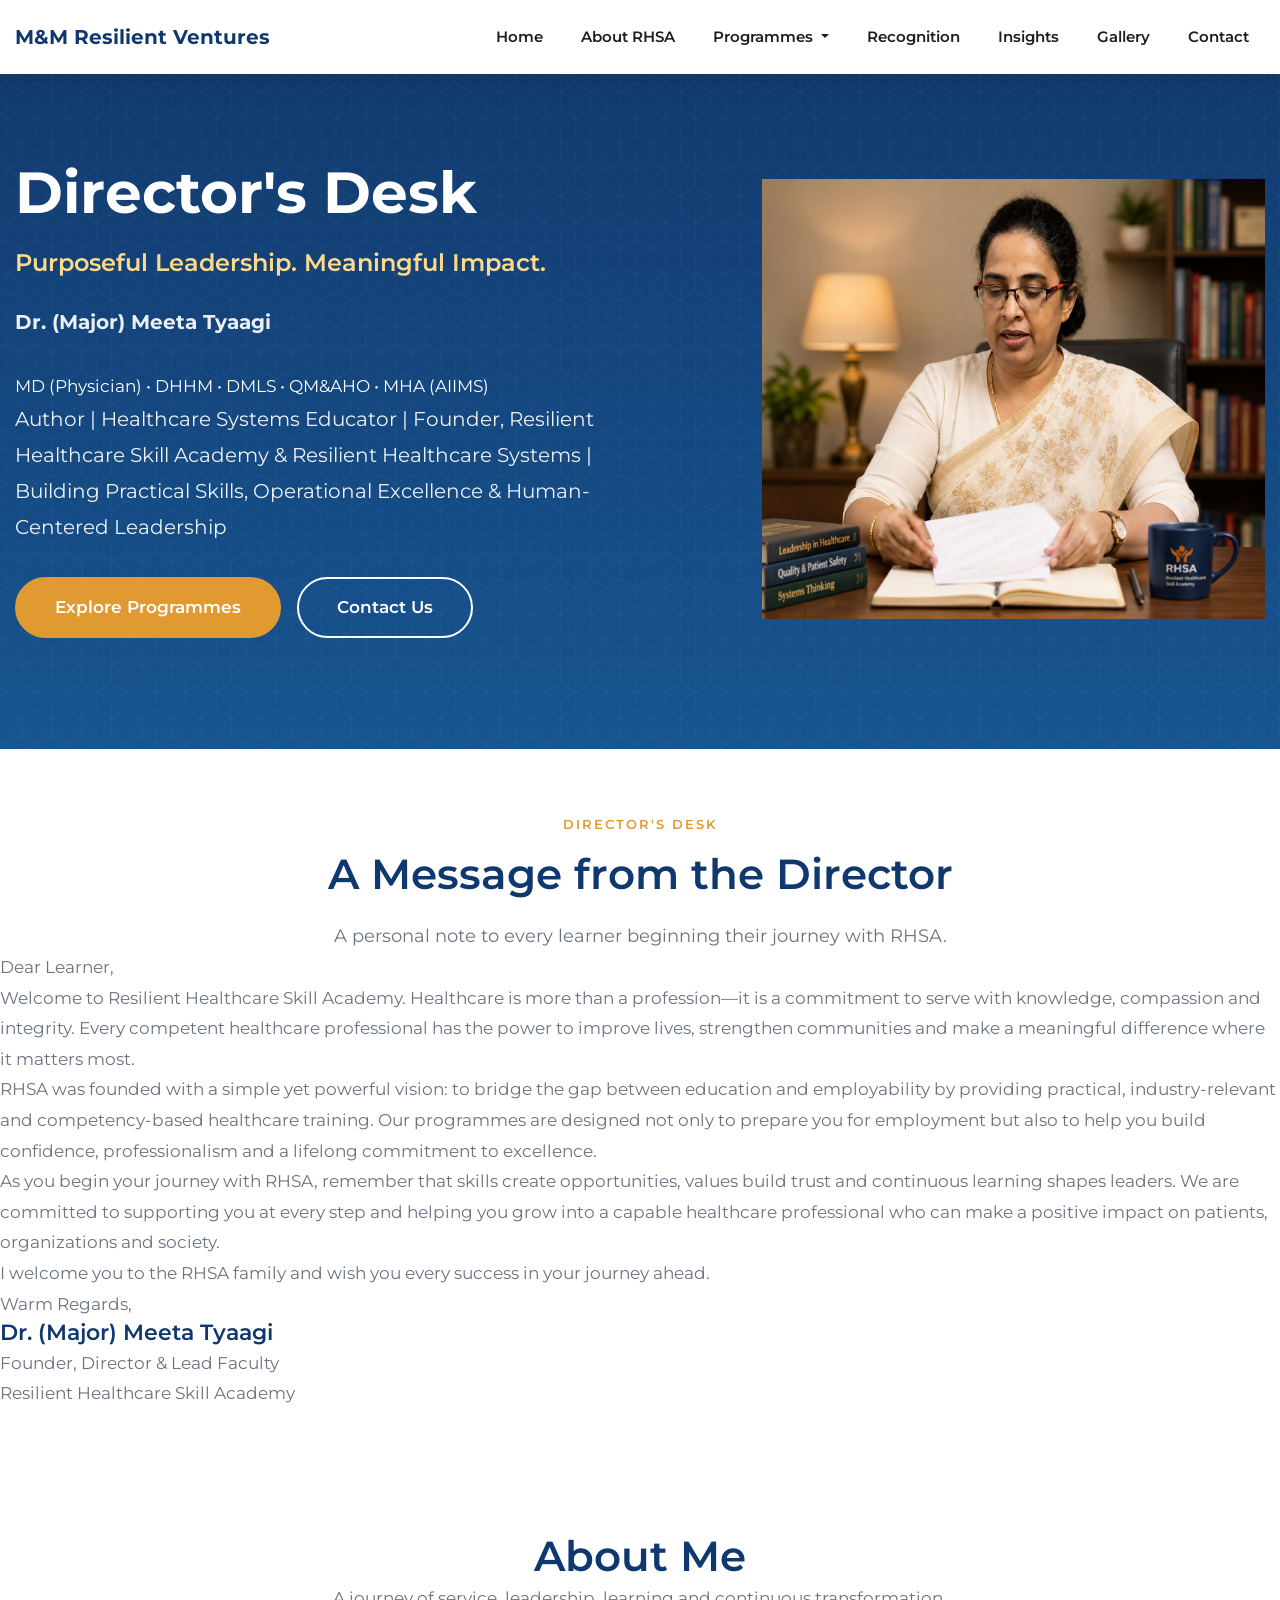
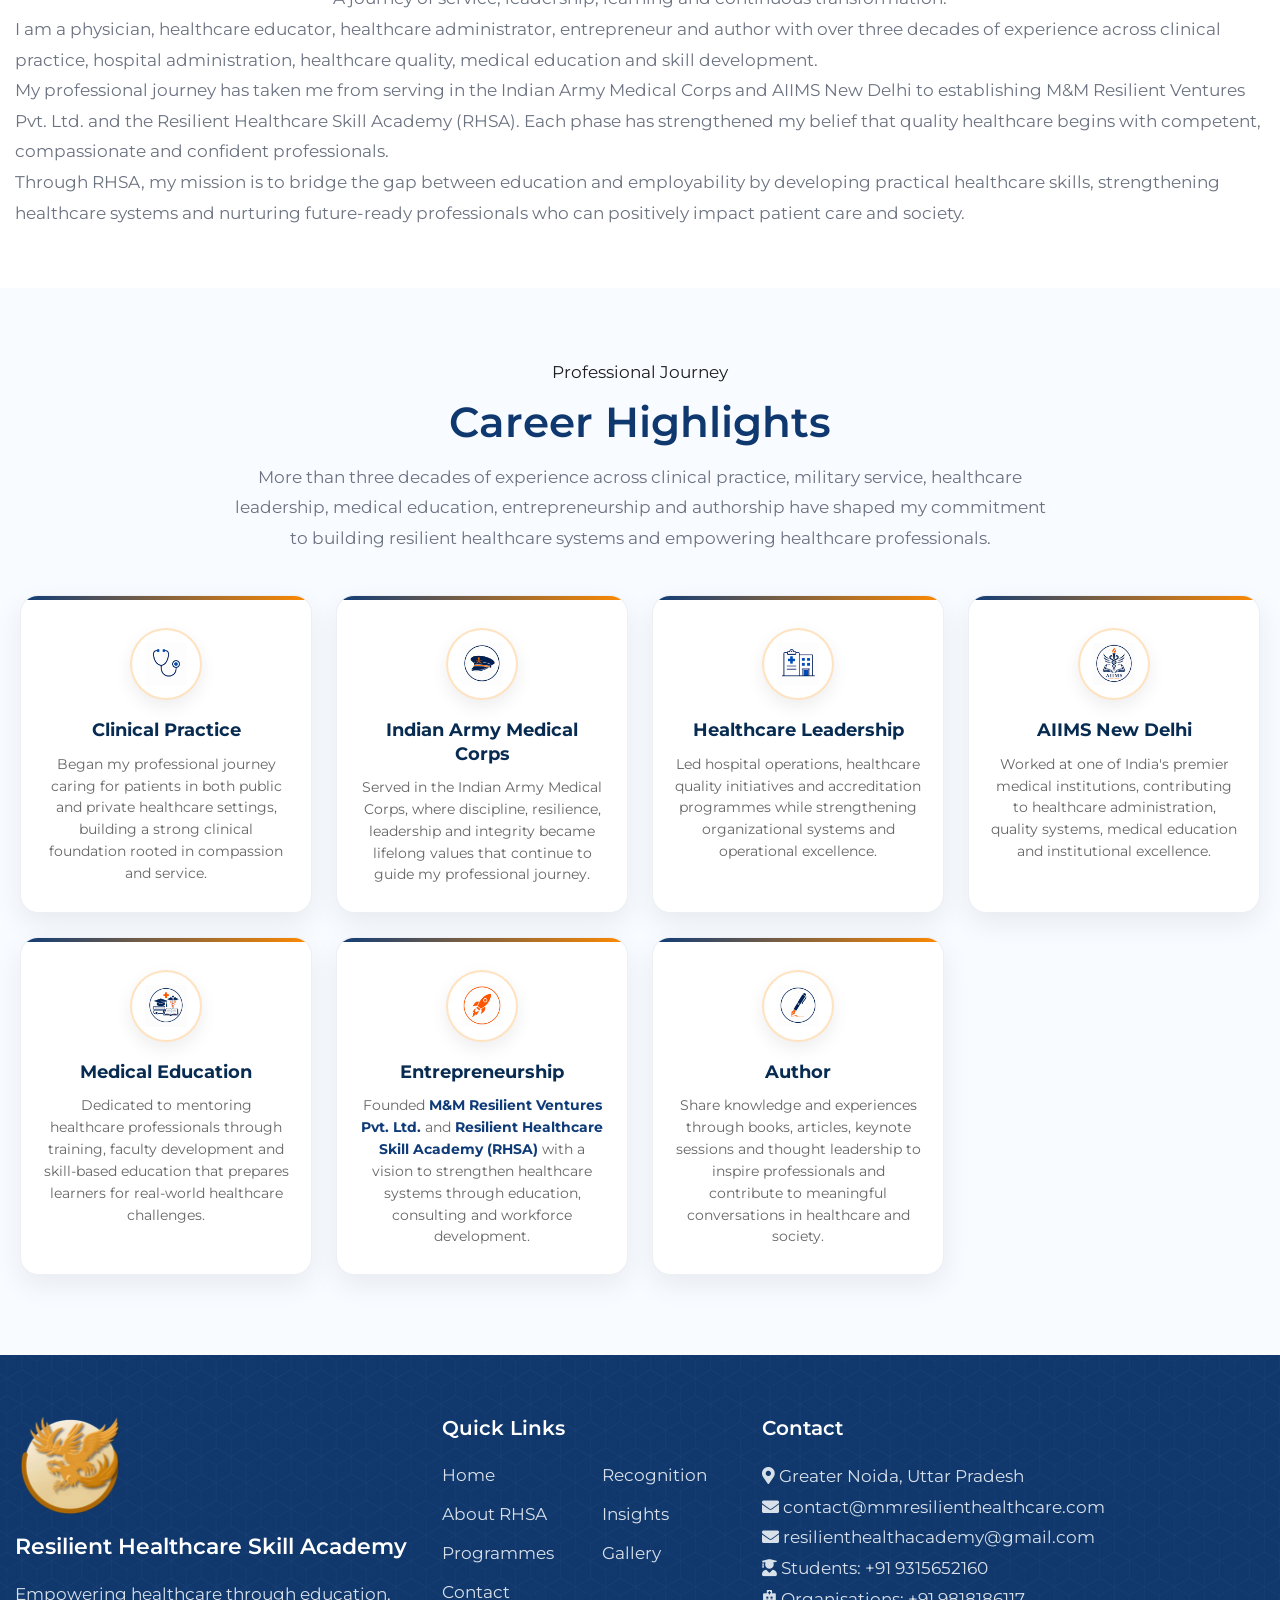
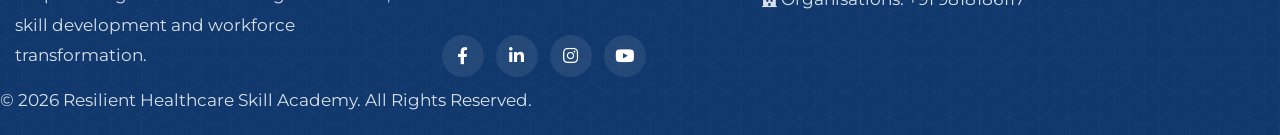
==== director-desk.html @ 1e8cb66f "RHSA-website" ====
<!DOCTYPE html>
<html lang="en">

<head>

    <meta charset="utf-8">

    <meta name="viewport"
      content="width=device-width, initial-scale=1, shrink-to-fit=no">

    <!-- SEO -->

    <title>Director's Desk | Dr. (Major) Meeta Tyaagi | Resilient Healthcare Skill Academy</title>

   <meta name="description"
      content="Meet Dr. (Major) Meeta Tyaagi, Founder & Director of Resilient Healthcare Skill Academy. Read her message, explore her professional journey and discover the vision behind RHSA.">
 <meta name="keywords"
      content="Dr. Meeta Tyaagi, Director RHSA, Founder RHSA, Healthcare Educator, Healthcare Administrator, Physician, Medical Education, Resilient Healthcare Skill Academy, Director's Desk">
          content="M&M Resilient Ventures Pvt. Ltd.">
<meta name="robots"
      content="index, follow">

      <meta property="og:title"
      content="Director's Desk | Dr. (Maj.) Meeta Tyaagi">

<meta property="og:description"
      content="Founder & Director of Resilient Healthcare Skill Academy (RHSA). Read her message and professional journey.">

<meta property="og:image"
      content="images/director-desk-hero.png">

<meta property="og:type"
      content="website">

    <!-- Google Fonts -->

    <link href="https://fonts.googleapis.com/css?family=Montserrat:300,400,500,600,700,800&display=swap"
          rel="stylesheet">

    <!-- CSS -->

    <link href="css/bootstrap.css"
          rel="stylesheet">

    <link href="css/fontawesome-all.css"
          rel="stylesheet">

    <link href="css/swiper.css"
          rel="stylesheet">

<link href="css/magnific-popup.css"
      rel="stylesheet">

<link rel="stylesheet" href="css/styles.css">


<link rel="stylesheet" href="css/journey.css">


    <!-- Favicon -->

    <link rel="icon"
          href="images/favicon.png">

</head>

<body data-spy="scroll"
      data-target=".fixed-top">


<!-- ===========================
        NAVIGATION
=========================== -->

<nav class="navbar navbar-expand-lg navbar-light fixed-top rhsa-navbar">

    <div class="container">

        <!-- Parent Company -->

        <a class="navbar-brand parent-brand"
           href="https://mmresilienthealthcare.com"
           target="_blank"
           rel="noopener noreferrer">

            M&M Resilient Ventures

        </a>



        <!-- Mobile Toggle -->

        <button class="navbar-toggler"
                type="button"
                data-toggle="collapse"
                data-target="#navbarSupportedContent"
                aria-controls="navbarSupportedContent"
                aria-expanded="false"
                aria-label="Toggle navigation">

            <span class="navbar-toggler-icon"></span>

        </button>



        <!-- Navigation -->

        <div class="collapse navbar-collapse"
             id="navbarSupportedContent">

            <ul class="navbar-nav ml-auto">

                <!-- Home -->

                <li class="nav-item">

                    <a class="nav-link"
                       href="index.html">

                        Home

                    </a>

                </li>

<!-- About RHSA -->

                <li class="nav-item">

                    <a class="nav-link"
                       href="about-rhsa.html">

                        About RHSA

                    </a>

    </li>




                <!-- Programmes -->

                <li class="nav-item dropdown">

                    <a class="nav-link dropdown-toggle"
                       href="#"
                       data-toggle="dropdown"
                       aria-haspopup="true"
                       aria-expanded="false">

                        Programmes

                    </a>

                    <div class="dropdown-menu">

                        <a class="dropdown-item"
                           href="programmes.html">

                            All Programmes

                        </a>

                        <div class="dropdown-divider"></div>

                        <a class="dropdown-item"
                           href="entry-level-courses.html">

                            Entry-Level Healthcare Courses

                        </a>

                        <a class="dropdown-item"
                           href="school-health-wellness.html">

                            School Health & Wellness Programme

                        </a>

                        <a class="dropdown-item"
                           href="workforce-upskilling programme.html">

                            Workforce-upskilling programme

                        </a>

                      
                    </div>

                </li>



                <!-- Recognition -->

              <li class="nav-item">

        <a class="nav-link"
           href="recognition.html">

            Recognition

        </a>

    </li>



                <!-- Insights -->

                 <li class="nav-item">

        <a class="nav-link"
           href="insights.html">

            Insights

        </a>

    </li>

                
              <!-- Gallery -->

    <li class="nav-item">

        <a class="nav-link"
           href="gallery.html">

            Gallery

        </a>

    </li>




                <!-- Contact -->

                <li class="nav-item">

                    <a class="nav-link"
                       href="contact-us.html">

                        Contact

                    </a>

                </li>

            </ul>

        </div>

    </div>

</nav>


<!-- ==========================================
                HERO SECTION
========================================== -->

<header class="hero-section">

    <div class="container">

        <div class="row align-items-center">

            <!-- LEFT : TEXT -->

           <div class="col-md-7">

                <div class="hero-content">

                    <h1>

                        Director's Desk

                    </h1>

<h2>

    Purposeful Leadership. Meaningful Impact.

</h2>

<p class="director-name">

    <strong>Dr. (Major) Meeta Tyaagi</strong>

</p>

<div class="hero-qualification">

    MD (Physician) • DHHM • DMLS • QM&amp;AHO • MHA (AIIMS)

</div>

<p>

    Author | Healthcare Systems Educator |
    Founder, Resilient Healthcare Skill Academy &
    Resilient Healthcare Systems |
    Building Practical Skills,
    Operational Excellence &
    Human-Centered Leadership

</p>

         <div class="hero-buttons">

                <a href="programmes.html"
                   class="btn btn-warning btn-lg">

                    Explore Programmes

                </a>

                <a href="contact-us.html"
                   class="btn btn-outline-light btn-lg">

                    Contact Us

                </a>

            </div>

        </div>

    </div>

        <!-- RIGHT : IMAGE -->

    <div class="col-lg-5 text-center">

        <img src="images/director-desk-hero.jpg"
             class="director-desk-hero-image img-fluid"
             alt="Director Desk">

    </div>

</div>
   

</header>

<!-- ==========================================
        SECTION TITLE
=========================================== -->

<section class="director-message">

   <div class="container">

        <div class="row justify-content-center">

            <div class="col-lg-10 text-center">

                <span class="section-label">

        DIRECTOR'S DESK

    </span>

    <h2 class="section-title">

        A Message from the Director

    </h2>

   <p class="section-subtitle">

        A personal note to every learner beginning their journey with RHSA.

    </p>

</div>
     
         

        <!-- Letter -->

        <div class="director-letter">

            <p class="letter-salutation">

                Dear Learner,

            </p>

            <p>

                Welcome to Resilient Healthcare Skill Academy. Healthcare is more than a profession—it is a commitment to serve with knowledge, compassion and integrity. Every competent healthcare professional has the power to improve lives, strengthen communities and make a meaningful difference where it matters most.

            </p>

            <p>

                RHSA was founded with a simple yet powerful vision: to bridge the gap between education and employability by providing practical, industry-relevant and competency-based healthcare training. Our programmes are designed not only to prepare you for employment but also to help you build confidence, professionalism and a lifelong commitment to excellence.

            </p>

            <p>

                As you begin your journey with RHSA, remember that skills create opportunities, values build trust and continuous learning shapes leaders. We are committed to supporting you at every step and helping you grow into a capable healthcare professional who can make a positive impact on patients, organizations and society.

            </p>

            <p>

                I welcome you to the RHSA family and wish you every success in your journey ahead.

            </p>

            <div class="letter-signature">

                <p>

                    Warm Regards,

                </p>

               

                <h4>

                    Dr. (Major) Meeta Tyaagi

                </h4>

                <p>

                    Founder, Director &amp; Lead Faculty<br>

                    Resilient Healthcare Skill Academy

                </p>

            </div>

        </div>

    </div>

</section>


<!-- ==========================================
                ABOUT ME
========================================== -->

<section class="about-director section-space">

    <div class="container">

        <!-- Section Heading -->

        <div class="section-heading text-center">

            <h2>

                About Me

            </h2>

            <p>

                A journey of service, leadership, learning and continuous transformation.

            </p>

        </div>

        <!-- About Content -->

        <div class="about-director-content">

            <p>

                I am a physician, healthcare educator, healthcare administrator,
                entrepreneur and author with over three decades of experience
                across clinical practice, hospital administration, healthcare
                quality, medical education and skill development.

            </p>

            <p>

                My professional journey has taken me from serving in the
                Indian Army Medical Corps and AIIMS New Delhi to establishing
                M&M Resilient Ventures Pvt. Ltd. and the Resilient Healthcare
                Skill Academy (RHSA). Each phase has strengthened my belief
                that quality healthcare begins with competent, compassionate
                and confident professionals.

            </p>

            <p>

                Through RHSA, my mission is to bridge the gap between education
                and employability by developing practical healthcare skills,
                strengthening healthcare systems and nurturing future-ready
                professionals who can positively impact patient care and society.

            </p>

        </div>

    </div>

</section>


<!-- ==================================================
     CAREER HIGHLIGHTS
================================================== -->

<section class="career-highlights-section" id="career-highlights">

    <div class="container">

        <!-- SECTION HEADER -->

        <div class="section-header">

            <span class="section-tag">Professional Journey</span>

            <h2>Career Highlights</h2>

            <p class="section-intro">
                More than three decades of experience across clinical practice,
                military service, healthcare leadership, medical education,
                entrepreneurship and authorship have shaped my commitment to
                building resilient healthcare systems and empowering healthcare
                professionals.
            </p>

        </div>

        <!-- HIGHLIGHTS GRID -->

        <div class="highlights-grid">

            <!-- Clinical Practice -->

            <article class="highlight-card">

                <div class="highlight-icon">
                    <img src="images/icon-clinic.png" alt="Clinical Practice">
                </div>

                <h3>Clinical Practice</h3>

                <p>
                    Began my professional journey caring for patients in both
                    public and private healthcare settings, building a strong
                    clinical foundation rooted in compassion and service.
                </p>

            </article>


            <!-- Indian Army -->

            <article class="highlight-card">

                <div class="highlight-icon">
                    <img src="images/icon-amc.png" alt="Indian Army Medical Corps">
                </div>

                <h3>Indian Army Medical Corps</h3>

                <p>
                    Served in the Indian Army Medical Corps, where discipline,
                    resilience, leadership and integrity became lifelong values
                    that continue to guide my professional journey.
                </p>

            </article>


            <!-- Healthcare Leadership -->

            <article class="highlight-card">

                <div class="highlight-icon">
                    <img src="images/icon-healthcare-office.png" alt="Healthcare Leadership">
                </div>

                <h3>Healthcare Leadership</h3>

                <p>
                    Led hospital operations, healthcare quality initiatives and
                    accreditation programmes while strengthening organizational
                    systems and operational excellence.
                </p>

            </article>


            <!-- AIIMS -->

            <article class="highlight-card">

                <div class="highlight-icon">
                    <img src="images/icon-aiims.png" alt="AIIMS New Delhi">
                </div>

                <h3>AIIMS New Delhi</h3>

                <p>
                    Worked at one of India's premier medical institutions,
                    contributing to healthcare administration, quality systems,
                    medical education and institutional excellence.
                </p>

            </article>


            <!-- Medical Education -->

            <article class="highlight-card">

                <div class="highlight-icon">
                    <img src="images/icon-medical-education.png" alt="Medical Education">
                </div>

                <h3>Medical Education</h3>

                <p>
                    Dedicated to mentoring healthcare professionals through
                    training, faculty development and skill-based education that
                    prepares learners for real-world healthcare challenges.
                </p>

            </article>


            <!-- Entrepreneurship -->

            <article class="highlight-card">

                <div class="highlight-icon">
                    <img src="images/icon-entrepreneur.png" alt="Entrepreneurship">
                </div>

                <h3>Entrepreneurship</h3>

                <p>
                    Founded <strong>M&amp;M Resilient Ventures Pvt. Ltd.</strong>
                    and <strong>Resilient Healthcare Skill Academy (RHSA)</strong>
                    with a vision to strengthen healthcare systems through
                    education, consulting and workforce development.
                </p>

            </article>


            <!-- Author -->

            <article class="highlight-card">

                <div class="highlight-icon">
                    <img src="images/icon-author.png" alt="Author">
                </div>

                <h3>Author</h3>

                <p>
                    Share knowledge and experiences through books, articles,
                    keynote sessions and thought leadership to inspire
                    professionals and contribute to meaningful conversations in
                    healthcare and society.
                </p>

            </article>

        </div>

    </div>

</section>


<!-- =====================================================
                    FOOTER
====================================================== -->

<footer class="footer-section">

    <div class="container">

        <div class="row">

            <!-- ======================================
                    RHSA
            ======================================= -->

            <div class="col-lg-4 mb-2">

                <img src="images/home-aboutus.png"
                     class="footer-logo"
                     alt="Resilient Healthcare Skill Academy">

                <h4>

                    Resilient Healthcare
                    Skill Academy

                </h4>

                <p>

                    Empowering healthcare through
                    education, skill development
                    and workforce transformation.

                </p>

            </div>



            <!-- ======================================
                    QUICK LINKS
            ======================================= -->

            <div class="col-lg-3 mb-2">

                <h5>

                    Quick Links

                </h5>

                <div class="row">

    <div class="col-6">

        <ul class="footer-links">

            <li><a href="index.html">Home</a></li>

            <li><a href="about-rhsa.html">About RHSA</a></li>

            <li><a href="programmes.html">Programmes</a></li>

            <li><a href="contact-us.html">Contact</a></li>

        </ul>

    </div>

    <div class="col-6">

        <ul class="footer-links">

            <li><a href="recognition.html">Recognition</a></li>

            <li><a href="insights.html">Insights</a></li>

            <li><a href="gallery.html">Gallery</a></li>

        </ul>

    </div>

</div>

               <div class="footer-social">

    <a href="https://www.facebook.com/resilienthealthcareskillacademy/"
       target="_blank"
       rel="noopener noreferrer"
       aria-label="Facebook">

        <i class="fab fa-facebook-f"></i>

    </a>

    <a href="https://www.linkedin.com/company/resilient-healthcare-skill-academy/"
       target="_blank"
       rel="noopener noreferrer"
       aria-label="LinkedIn">

        <i class="fab fa-linkedin-in"></i>

    </a>

    <a href="https://www.instagram.com/resilienthealthskillacademy/"
       target="_blank"
       rel="noopener noreferrer"
       aria-label="Instagram">

        <i class="fab fa-instagram"></i>

    </a>

    <a href="https://www.youtube.com/@resilienthealthskillacademy"
       target="_blank"
       rel="noopener noreferrer"
       aria-label="YouTube">

        <i class="fab fa-youtube"></i>

    </a>

</div>

            </div>


            <!-- ======================================
                    CONTACT
            ======================================= -->

      

<div class="col-lg-5 mb-2">

    <h5>

        Contact

    </h5>

    <p>

        <a href="https://www.google.com/maps/place/Resilient+Healthcare+Skill+Academy,+Chaudhary+Ramprakash+Numberdar+Market,+Jhajhar+Rd,+Dankaur,+Greater+Noida,+Uttar+Pradesh+203201/"
           target="_blank"
           rel="noopener noreferrer">

            <i class="fas fa-map-marker-alt"></i>

            Greater Noida, Uttar Pradesh

        </a>

    </p>

    <p>

        <i class="fas fa-envelope"></i>

        <a href="mailto:contact@mmresilienthealthcare.com">

            contact@mmresilienthealthcare.com

        </a>

    </p>

    <p>

        <i class="fas fa-envelope"></i>

        <a href="mailto:resilienthealthacademy@gmail.com">

            resilienthealthacademy@gmail.com

        </a>

    </p>

    <p>

        <i class="fas fa-user-graduate"></i>

        <a href="tel:+919315652160">

            Students: +91 9315652160

        </a>

    </p>

    <p>

        <i class="fas fa-hospital"></i>

        <a href="tel:+919818186117">

            Organisations: +91 9818186117

        </a>

    </p>

</div>

        <hr>



        <div class="row">

            <div class="col-lg-12 text-center">

                <p class="copyright">

                    © 2026 Resilient Healthcare Skill Academy.
                    All Rights Reserved.

                </p>

            </div>

        </div>

    </div>

</footer>


<!-- ==========================================
                JAVASCRIPT
=========================================== -->

<script src="js/jquery.min.js"></script>

<script src="js/popper.min.js"></script>

<script src="js/bootstrap.min.js"></script>

<script src="js/jquery.easing.min.js"></script>

<script src="js/swiper.min.js"></script>

<script src="js/jquery.magnific-popup.js"></script>

<script src="js/scripts.js"></script>

</body>

</html>
---- css/styles.css ----
/*==========================================================
01. ROOT VARIABLES
==========================================================*/

:root{

    /*------------------------------------------------------
    Brand Colours
    ------------------------------------------------------*/

    --primary:#0F386E;
    --secondary:#E19A32;

    --white:#FFFFFF;
    --light:#F7F9FC;
    --dark:#1D1D1D;
    --grey:#6B7280;

    /*------------------------------------------------------
    Typography
    ------------------------------------------------------*/

    --font-family:'Montserrat',sans-serif;

    --h1:58px;
    --h2:42px;
    --h3:26px;
    --h4:22px;

    --body-lg:20px;
    --body:17px;
    --body-sm:15px;

    /*------------------------------------------------------
    Border Radius
    ------------------------------------------------------*/

    --radius-sm:12px;
    --radius:18px;
    --radius-lg:24px;
    --radius-pill:50px;

    /*------------------------------------------------------
    Shadows
    ------------------------------------------------------*/

    --shadow-sm:0 8px 24px rgba(0,0,0,.08);

    --shadow:
    0 12px 32px rgba(0,0,0,.10);

    --shadow-lg:
    0 20px 45px rgba(0,0,0,.15);

    /*------------------------------------------------------
    Transitions
    ------------------------------------------------------*/

    --transition:.35s ease;

    /*------------------------------------------------------
    Section Spacing
    ------------------------------------------------------*/

    --section-space:60px;

    --section-gap:30px;

}

/*==========================================================
02. RESET
==========================================================*/

*{
    margin:0;
    padding:0;
    box-sizing:border-box;
}

html{
    scroll-behavior:smooth;
}

body{
    font-family:var(--font-family);
    font-size:var(--body);
    font-weight:400;
    line-height:1.7;
    color:var(--dark);
    background:var(--white);
    overflow-x:hidden;
    -webkit-font-smoothing:antialiased;
    text-rendering:optimizeLegibility;
}

img{
    display:block;
    max-width:100%;
    height:auto;
}

a{
    color:inherit;
    text-decoration:none;
    transition:var(--transition);
}

ul,
ol{
    list-style:none;
    margin:0;
    padding:0;
}

button,
input,
textarea,
select{
    font:inherit;
}

button{
    border:none;
    background:none;
    cursor:pointer;
}

:focus{
    outline:none;
}

::selection{
    background:var(--secondary);
    color:var(--white);
}

/*==========================================================
03. TYPOGRAPHY
==========================================================*/

/*----------------------------------------------------------
Headings
----------------------------------------------------------*/

h1,
h2,
h3,
h4,
h5,
h6{
    margin:0;
    font-weight:600;
    line-height:1.3;
    color:var(--primary);
}

h1{
    font-size:var(--h1);
    font-weight:700;
}

h2{
    font-size:var(--h2);
}

h3{
    font-size:var(--h3);
}

h4{
    font-size:var(--h4);
}

/*----------------------------------------------------------
Paragraph
----------------------------------------------------------*/

p{
    margin:0;
    font-size:var(--body);
    line-height:1.8;
    color:var(--grey);
}

/*----------------------------------------------------------
Section Header
----------------------------------------------------------*/

.section-header{
    text-align:center;
    max-width:820px;
    margin:0 auto 50px;
}

.section-label{
    display:inline-block;
    margin-bottom:12px;
    font-size:13px;
    font-weight:600;
    letter-spacing:2px;
    text-transform:uppercase;
    color:var(--secondary);
}

.section-title{
    margin-bottom:18px;
}

.section-subtitle{
    font-size:18px;
    line-height:1.8;
    color:var(--grey);
}

/*----------------------------------------------------------
Divider
----------------------------------------------------------*/

.section-divider,
.card-divider{
    width:70px;
    height:4px;
    margin:20px auto 25px;
    border-radius:10px;
    background:var(--secondary);
}

/* Left-aligned divider */

.card-divider{
    margin:18px 0 22px;
}

/*==========================================================
04. LAYOUT
==========================================================*/

/*----------------------------------------------------------
Container
----------------------------------------------------------*/

.container{
    width:100%;
    max-width:1320px;
    margin:0 auto;
    padding:0 15px;
}

/*----------------------------------------------------------
Sections
----------------------------------------------------------*/

section{
    padding:var(--section-space) 0;
    position:relative;
}

.section-sm{
    padding:60px 0;
}

.section-lg{
    padding:120px 0;
}

/*----------------------------------------------------------
Background Utilities
----------------------------------------------------------*/

.bg-white{
    background:var(--white);
}

.bg-light{
    background:var(--light);
}

.bg-primary{
    background:var(--primary);
    color:var(--white);
}

/*----------------------------------------------------------
Content Width
----------------------------------------------------------*/

.content-width{
    max-width:760px;
}

.content-width-lg{
    max-width:900px;
}

.content-center{
    margin-left:auto;
    margin-right:auto;
    text-align:center;
}

/*----------------------------------------------------------
Spacing Utilities
----------------------------------------------------------*/

.mb-20{
    margin-bottom:20px;
}

.mb-30{
    margin-bottom:30px;
}

.mb-40{
    margin-bottom:40px;
}

.mb-50{
    margin-bottom:50px;
}

.mb-60{
    margin-bottom:60px;
}

.mt-20{
    margin-top:20px;
}

.mt-30{
    margin-top:30px;
}

.mt-40{
    margin-top:40px;
}

.mt-50{
    margin-top:50px;
}

/*----------------------------------------------------------
Image Utilities
----------------------------------------------------------*/

.img-rounded{
    border-radius:var(--radius);
}

.img-shadow{
    box-shadow:var(--shadow-lg);
}

/*==========================================================
05. BUTTON SYSTEM
==========================================================*/

/*----------------------------------------------------------
Base Button
----------------------------------------------------------*/

.btn{
    display:inline-flex;
    align-items:center;
    justify-content:center;
    gap:10px;

    padding:15px 34px;

    font-size:16px;
    font-weight:600;

    border-radius:var(--radius-pill);

    transition:var(--transition);

    text-decoration:none;

    cursor:pointer;
}

/*----------------------------------------------------------
Primary Button
----------------------------------------------------------*/

.btn-primary,
.btn-warning{

    background:var(--secondary);

    color:var(--white);

    border:2px solid var(--secondary);

}

.btn-primary:hover,
.btn-warning:hover{

    background:#C98219;

    border-color:#C98219;

    color:var(--white);

    transform:translateY(-3px);

    box-shadow:var(--shadow);

}

/*----------------------------------------------------------
Outline Light Button
----------------------------------------------------------*/

.btn-outline-light{

    background:transparent;

    color:var(--white);

    border:2px solid var(--white);

}

.btn-outline-light:hover{

    background:var(--white);

    color:var(--primary);

    transform:translateY(-3px);

    box-shadow:var(--shadow);

}

/*----------------------------------------------------------
Outline Primary Button
----------------------------------------------------------*/

.btn-outline-primary{

    background:transparent;

    color:var(--primary);

    border:2px solid var(--primary);

}

.btn-outline-primary:hover{

    background:var(--primary);

    color:var(--white);

    transform:translateY(-3px);

}

/*----------------------------------------------------------
Button Sizes
----------------------------------------------------------*/

.btn-sm{

    padding:10px 22px;

    font-size:14px;

}

.btn-lg{

    padding:16px 38px;

    font-size:17px;

}

/*----------------------------------------------------------
Button Group
----------------------------------------------------------*/

.hero-buttons,
.button-group{

    display:flex;

    flex-wrap:wrap;

    gap:16px;

    margin-top:30px;

}

/*==========================================================
06. NAVBAR
==========================================================*/

/*----------------------------------------------------------
Navigation Bar
----------------------------------------------------------*/

.rhsa-navbar{

    background:var(--white);

    padding:14px 0;

    box-shadow:0 8px 25px rgba(0,0,0,.08);

    transition:var(--transition);

    z-index:999;
}

/*----------------------------------------------------------
Brand
----------------------------------------------------------*/

.parent-brand{

    font-size:20px;

    font-weight:700;

    color:var(--primary)!important;

    transition:var(--transition);

}

.parent-brand:hover{

    color:var(--secondary)!important;

}

/*----------------------------------------------------------
Navigation Links
----------------------------------------------------------*/

.navbar-nav{

    align-items:center;

}

.navbar-nav .nav-item{

    margin-left:6px;

}

.navbar-nav .nav-link{

    padding:10px 16px !important;

    font-size:15px;

    font-weight:600;

    color:var(--dark)!important;

    border-radius:var(--radius-sm);

    transition:var(--transition);

}

.navbar-nav .nav-link:hover,

.navbar-nav .nav-link.active{

    color:var(--secondary)!important;

}

/*----------------------------------------------------------
Dropdown
----------------------------------------------------------*/

.dropdown-menu{

    border:none;

    border-radius:var(--radius);

    padding:12px;

    min-width:260px;

    box-shadow:var(--shadow);

}

.dropdown-item{

    padding:12px 18px;

    font-size:15px;

    border-radius:10px;

    transition:var(--transition);

}

.dropdown-item:hover{

    background:var(--light);

    color:var(--secondary);

}

.dropdown-divider{

    margin:8px 0;

}

/*----------------------------------------------------------
Mobile Toggle
----------------------------------------------------------*/

.navbar-toggler{

    border:none;

    box-shadow:none;

}

.navbar-toggler:focus{

    box-shadow:none;

}

/*==========================================================
07. HERO SYSTEM
==========================================================*/

/*----------------------------------------------------------
Home Hero
----------------------------------------------------------*/

.hero-section{

    position:relative;

    padding:130px 0 110px;

    background:
    linear-gradient(
    rgba(15,56,110,.95),
    rgba(21,86,149,.95)),
    url("../images/header-background.jpg");

    background-size:cover;
    background-position:center;
    background-repeat:no-repeat;

    color:var(--white);

    overflow:hidden;
}

/*----------------------------------------------------------
Inner Page Hero
----------------------------------------------------------*/

.page-hero{

    position:relative;

    padding:130px 0 110px;

    background:
    linear-gradient(
    rgba(15,56,110,.95),
    rgba(21,86,149,.95)),
    url("../images/header-background.jpg");

    background-size:cover;
    background-position:center;
    background-repeat:no-repeat;

    color:var(--white);

    overflow:hidden;
}

/*----------------------------------------------------------
Hero Content
----------------------------------------------------------*/

.hero-content{

    max-width:680px;

}

.hero-content h1{

    font-size:var(--h1);

    font-weight:700;

    color:var(--white);

    margin-bottom:20px;

    line-height:1.15;

}

.hero-content h2{

    font-size:24px;

    font-weight:600;

    color:#FFD98A;

    margin-bottom:24px;

    line-height:1.4;

}

.hero-content p{

    font-size:20px;

    color:rgba(255,255,255,.92);

    line-height:1.8;

    margin-bottom:32px;

    max-width:650px;

}

/*----------------------------------------------------------
Hero Image
----------------------------------------------------------*/

.hero-image{

    display:flex;

    align-items:center;

    justify-content:center;

}

.hero-image img{

    width:100%;

    max-width:500px;

    border-radius:var(--radius-lg);

    box-shadow:var(--shadow-lg);

}

/*----------------------------------------------------------
Hero Buttons
----------------------------------------------------------*/

.hero-buttons{

    display:flex;

    flex-wrap:wrap;

    gap:16px;

}

/*----------------------------------------------------------
Hero Alignment
----------------------------------------------------------*/

.hero-section .row,
.page-hero .row{

    align-items:center;

    min-height:480px;

}

/*==========================================================
08. CARD SYSTEM
==========================================================*/

/*----------------------------------------------------------
Base Card
----------------------------------------------------------*/

.card{

    position:relative;

    height:100%;

    background:var(--white);

    border:none;

    border-radius:var(--radius);

    overflow:hidden;

    box-shadow:var(--shadow-sm);

    transition:var(--transition);

}

.card:hover{

    transform:translateY(-8px);

    box-shadow:var(--shadow-lg);

}

/*----------------------------------------------------------
Card Body
----------------------------------------------------------*/

.card-body{

    padding:32px;

}

/*----------------------------------------------------------
Card Title
----------------------------------------------------------*/

.card-title{

    margin-bottom:18px;

    font-size:var(--h3);

    font-weight:600;

    color:var(--primary);

    line-height:1.35;

}

/*----------------------------------------------------------
Card Text
----------------------------------------------------------*/

.card-text{

    font-size:var(--body);

    color:var(--grey);

    line-height:1.8;

}

/*----------------------------------------------------------
Card Divider
----------------------------------------------------------*/

.card-divider{

    width:65px;

    height:4px;

    background:var(--secondary);

    border-radius:20px;

    margin:18px 0 24px;

}

/*----------------------------------------------------------
Card Footer
----------------------------------------------------------*/

.card-footer{

    background:transparent;

    border:none;

    padding:0 32px 32px;

}

/*----------------------------------------------------------
Card Image
----------------------------------------------------------*/

.card img{

    width:100%;

    display:block;

}

/*----------------------------------------------------------
Equal Height Grid
----------------------------------------------------------*/

.card-grid{

    display:grid;

    gap:30px;

}

.card-grid-2{

    grid-template-columns:repeat(2,1fr);

}

.card-grid-3{

    grid-template-columns:repeat(3,1fr);

}

.card-grid-4{

    grid-template-columns:repeat(4,1fr);

}


/*----------------------------------------------------------
Commitment Grid
----------------------------------------------------------*/

.commitment-grid{

    display:grid;

    grid-template-columns:repeat(3,1fr);

    gap:40px;

    margin-top:50px;

}

.commitment-card{

    background:var(--white);

    padding:35px 30px;

    border-radius:var(--radius);

    text-align:center;

    box-shadow:var(--shadow-sm);

    transition:var(--transition);

    height:100%;

}

.commitment-card:hover{

    transform:translateY(-8px);

    box-shadow:var(--shadow-lg);

}

.commitment-card h3{

    margin:20px 0 15px;

}

.commitment-card p{

    margin:0;

}



/*==========================================================
09. ICON SYSTEM
==========================================================*/

/*----------------------------------------------------------
Icon Wrapper
----------------------------------------------------------*/

.icon-wrapper{

    width:100px;
    height:100px;

    margin:0 auto 28px;

    display:flex;
    align-items:center;
    justify-content:center;

}

/*----------------------------------------------------------
Icon Image
----------------------------------------------------------*/

.icon-wrapper img{

    width:90px;
    height:90px;

    object-fit:contain;

    transition:var(--transition);

}

/*----------------------------------------------------------
Card Hover Effect
----------------------------------------------------------*/

.card:hover .icon-wrapper img{

    transform:scale(1.08);

}

/*----------------------------------------------------------
Small Icons
----------------------------------------------------------*/

.icon-sm{

    width:60px;
    height:60px;

}

/*----------------------------------------------------------
Medium Icons
----------------------------------------------------------*/

.icon-md{

    width:90px;
    height:90px;

}

/*----------------------------------------------------------
Large Icons
----------------------------------------------------------*/

.icon-lg{

    width:120px;
    height:120px;

}

/*----------------------------------------------------------
Commitment Icons
----------------------------------------------------------*/

.commitment-icon{

    display:flex;

    justify-content:center;

    align-items:center;

    margin-bottom:25px;

}

.commitment-icon img{

    width:90px;

    height:90px;

    object-fit:contain;

    transition:var(--transition);

}

.commitment-card:hover .commitment-icon img{

    transform:scale(1.08);

}


/*==========================================================
10. FORM SYSTEM
==========================================================*/

/*----------------------------------------------------------
Form Group
----------------------------------------------------------*/

.form-group{

    margin-bottom:20px;

}

/*----------------------------------------------------------
Input Fields
----------------------------------------------------------*/

.form-control{

    width:100%;

    height:54px;

    padding:0 18px;

    border:1px solid #D8DDE5;

    border-radius:var(--radius-sm);

    font-size:16px;

    transition:var(--transition);

}

textarea.form-control{

    height:140px;

    padding:18px;

    resize:none;

}

/*----------------------------------------------------------
Focus
----------------------------------------------------------*/

.form-control:focus{

    border-color:var(--secondary);

    box-shadow:none;

}

/*----------------------------------------------------------
Placeholder
----------------------------------------------------------*/

::placeholder{

    color:#999;

}

/*==========================================================
11. FOOTER
==========================================================*/

.footer-section{

    padding:60px 0 20px;

    background:
    linear-gradient(
    rgba(15,56,110,.96),
    rgba(15,56,110,.96)),
    url("../images/header-background.jpg");

    background-size:cover;
    background-position:center;
    background-repeat:no-repeat;

    color:var(--white);

}

.footer-logo{

    width:110px;

    margin-bottom:15px;

}

.footer-section h4{

    color:var(--white);

    margin-bottom:18px;

}

.footer-section h5{

    color:var(--white);

    margin-bottom:20px;

}

.footer-section p{

    color:#D8E0EA;

}

.footer-links li{

    margin-bottom:10px;

}

.footer-links a{

    color:#D8E0EA;

    transition:var(--transition);

}

.footer-links a:hover{

    color:var(--secondary);

}

.footer-social{

    display:flex;

    gap:12px;

    margin-top:18px;

}

.footer-social a{

    width:42px;
    height:42px;

    display:flex;
    align-items:center;
    justify-content:center;

    border-radius:50%;

    background:rgba(255,255,255,.08);

    color:#fff;

    transition:var(--transition);

}

.footer-social a:hover{

    background:var(--secondary);

}

.footer-section hr{

    margin:35px 0 20px;

    border-color:rgba(255,255,255,.15);

}

.copyright{

    text-align:center;

    color:#C9D2DD;

}

/*==========================================================
12. RESPONSIVE
==========================================================*/

@media (max-width:991px){

    h1{

        font-size:44px;

    }

    h2{

        font-size:34px;

    }

    .hero-section,
    .page-hero{

        text-align:center;

        padding:110px 0 80px;

    }

    .hero-content{

        margin:0 auto;

    }

    .hero-image{

        margin-top:50px;

    }

    .hero-buttons{

        justify-content:center;

    }

    .card-grid-2,
    .card-grid-3,
    .card-grid-4{

        grid-template-columns:1fr;

    }

}

@media (max-width:767px){

    h1{

        font-size:36px;

    }

    h2{

        font-size:30px;

    }

    .btn{

        width:100%;

    }

    .hero-buttons{

        flex-direction:column;

    }

    section{

        padding:70px 0;

    }

}


/*==========================================================
13. TABLE SYSTEM
==========================================================*/

/*----------------------------------------------------------
Responsive Table Wrapper
----------------------------------------------------------*/

.table-responsive{

    width:100%;

    overflow-x:auto;

    border-radius:var(--radius);

    box-shadow:var(--shadow-sm);

    margin:30px 0;

}

/*----------------------------------------------------------
Table
----------------------------------------------------------*/

.rhsa-table{

    width:100%;

    border-collapse:collapse;

    background:var(--white);

    min-width:700px;

}

/*----------------------------------------------------------
Header
----------------------------------------------------------*/

.rhsa-table thead{

    background:var(--primary);

}

.rhsa-table thead th{

    padding:18px 20px;

    color:var(--white);

    font-size:16px;

    font-weight:600;

    text-align:left;

    border:none;

}

/*----------------------------------------------------------
Body
----------------------------------------------------------*/

.rhsa-table tbody td{

    padding:18px 20px;

    font-size:16px;

    color:var(--dark);

    border-bottom:1px solid #E8EDF3;

    vertical-align:top;

    line-height:1.7;

}

/*----------------------------------------------------------
Alternate Rows
----------------------------------------------------------*/

.rhsa-table tbody tr:nth-child(even){

    background:#FAFBFD;

}

/*----------------------------------------------------------
Hover
----------------------------------------------------------*/

.rhsa-table tbody tr:hover{

    background:#F3F8FD;

}

/*----------------------------------------------------------
Last Row
----------------------------------------------------------*/

.rhsa-table tbody tr:last-child td{

    border-bottom:none;

}

/*----------------------------------------------------------
Caption
----------------------------------------------------------*/

.table-caption{

    font-size:15px;

    color:var(--grey);

    margin-top:12px;

    font-style:italic;

}

/*==========================================================
14. CTA SYSTEM
==========================================================*/

.cta-section{

    padding:90px 0;

    background:
    linear-gradient(
    rgba(15,56,110,.96),
    rgba(21,86,149,.96)),
    url("../images/header-background.jpg");

    background-size:cover;
    background-position:center;
    background-repeat:no-repeat;

    color:var(--white);

    text-align:center;

}

.cta-content{

    max-width:850px;

    margin:auto;

}

.cta-content h2{

    color:var(--white);

    margin-bottom:20px;

}

.cta-content p{

    color:rgba(255,255,255,.90);

    font-size:19px;

    line-height:1.8;

    margin-bottom:35px;

}

.cta-buttons{

    display:flex;

    justify-content:center;

    flex-wrap:wrap;

    gap:18px;

}

/*==========================================================
15. ENQUIRY FORM
==========================================================*/

.enquiry-section{

    background:var(--light);

}

.enquiry-card{

    background:var(--white);

    border-radius:var(--radius);

    padding:40px;

    box-shadow:var(--shadow);

}

.enquiry-card h3{

    margin-bottom:15px;

}

.enquiry-card p{

    margin-bottom:30px;

}

.enquiry-form .form-group{

    margin-bottom:20px;

}

.enquiry-form .btn{

    width:100%;

}

/*==========================================================
16. REGISTRATION FORM
==========================================================*/

.registration-section{

    background:var(--light);

}

.registration-card{

    background:var(--white);

    padding:45px;

    border-radius:var(--radius);

    box-shadow:var(--shadow);

}

.registration-card h2{

    margin-bottom:18px;

}

.registration-card p{

    margin-bottom:35px;

}

.registration-form .row{

    margin-bottom:5px;

}

.registration-form .btn{

    width:100%;

    margin-top:15px;

}

/*==========================================================
17. STATISTICS
==========================================================*/

.stats-section{

    background:var(--light);

}

.stats-grid{

    display:grid;

    grid-template-columns:repeat(4,1fr);

    gap:30px;

}

.stat-card{

    background:var(--white);

    border-radius:var(--radius);

    padding:35px 25px;

    text-align:center;

    box-shadow:var(--shadow-sm);

    transition:var(--transition);

}

.stat-card:hover{

    transform:translateY(-8px);

    box-shadow:var(--shadow-lg);

}

.stat-number{

    font-size:48px;

    font-weight:700;

    color:var(--secondary);

    margin-bottom:10px;

}

.stat-title{

    font-size:18px;

    font-weight:600;

    color:var(--primary);

}

/*==========================================================
18. TIMELINE
==========================================================*/

.timeline{

    position:relative;

    margin-top:50px;

}

.timeline::before{

    content:"";

    position:absolute;

    left:30px;

    top:0;

    bottom:0;

    width:3px;

    background:var(--secondary);

}

.timeline-item{

    position:relative;

    padding-left:90px;

    margin-bottom:60px;

}

.timeline-dot{

    position:absolute;

    left:18px;

    top:6px;

    width:26px;

    height:26px;

    border-radius:50%;

    background:var(--secondary);

    border:5px solid var(--white);

    box-shadow:var(--shadow-sm);

}

.timeline-year{

    color:var(--secondary);

    font-size:22px;

    font-weight:700;

    margin-bottom:10px;

}

/*==========================================================
19. FAQ
==========================================================*/

.faq-section{

    background:var(--light);

}

.faq-item{

    background:var(--white);

    border-radius:var(--radius);

    margin-bottom:20px;

    box-shadow:var(--shadow-sm);

    overflow:hidden;

}

.faq-question{

    padding:22px 28px;

    cursor:pointer;

    font-size:18px;

    font-weight:600;

    color:var(--primary);

}

.faq-answer{

    padding:0 28px 25px;

}

/*==========================================================
20. GALLERY
==========================================================*/

.gallery-grid{

    display:grid;

    grid-template-columns:repeat(3,1fr);

    gap:25px;

}

.gallery-item{

    overflow:hidden;

    border-radius:var(--radius);

    box-shadow:var(--shadow-sm);

}

.gallery-item img{

    width:100%;

    transition:.5s;

}

.gallery-item:hover img{

    transform:scale(1.08);

}

/*==========================================================
21. TESTIMONIALS
==========================================================*/

.testimonial-card{

    background:var(--white);

    padding:40px;

    border-radius:var(--radius);

    box-shadow:var(--shadow);

    text-align:center;

}

.testimonial-card p{

    font-size:19px;

    font-style:italic;

    margin-bottom:25px;

}

.testimonial-name{

    font-size:20px;

    font-weight:600;

    color:var(--primary);

}

.testimonial-designation{

    color:var(--grey);

}

/*==========================================================
22. TEAM
==========================================================*/

.team-card{

    background:var(--white);

    border-radius:var(--radius);

    overflow:hidden;

    text-align:center;

    box-shadow:var(--shadow-sm);

    transition:var(--transition);

}

.team-card:hover{

    transform:translateY(-8px);

    box-shadow:var(--shadow-lg);

}

.team-card img{

    width:100%;

}

.team-content{

    padding:30px;

}

/*==========================================================
ABOUT PAGE ONLY - EQUAL TEAM PHOTOS
==========================================================*/

.team-section .team-image{

    height:360px;
    overflow:hidden;

}

.team-section .team-image img{

    width:100%;
    height:100%;

    object-fit:cover;
    object-position:center top;

    display:block;

}

/*==========================================================
23. PROGRAMME CARDS
==========================================================*/

.programme-card{

    background:var(--white);

    border-radius:var(--radius);

    overflow:hidden;

    box-shadow:var(--shadow-sm);

    transition:var(--transition);

    height:100%;

}

.programme-card:hover{

    transform:translateY(-8px);

    box-shadow:var(--shadow-lg);

}

.programme-content{

    padding:30px;

}

/*==========================================================
24. BADGES
==========================================================*/

.badge-rhsa{

    display:inline-block;

    padding:8px 18px;

    border-radius:50px;

    background:var(--secondary);

    color:var(--white);

    font-size:13px;

    font-weight:600;

    letter-spacing:1px;

    text-transform:uppercase;

}

/*==========================================================
25. UTILITIES
==========================================================*/

.text-center{text-align:center;}
.text-left{text-align:left;}
.text-right{text-align:right;}

.bg-primary{background:var(--primary);}
.bg-light{background:var(--light);}
.bg-white{background:var(--white);}

.rounded{border-radius:var(--radius);}
.shadow{box-shadow:var(--shadow);}
.shadow-lg{box-shadow:var(--shadow-lg);}

.w-100{width:100%;}

.d-flex{display:flex;}
.align-center{align-items:center;}
.justify-center{justify-content:center;}

.mt-20{margin-top:20px;}
.mt-40{margin-top:40px;}
.mt-60{margin-top:60px;}

.mb-20{margin-bottom:20px;}
.mb-40{margin-bottom:40px;}
.mb-60{margin-bottom:60px;}

/*==========================================================
26. PRINT
==========================================================*/

@media print{

    body{

        background:#fff;

        color:#000;

    }

    .navbar,
    .footer-section,
    .btn,
    .hero-buttons{

        display:none !important;

    }

    section{

        padding:20px 0;

    }

}


/*==========================================================
PROGRAMMES HERO
==========================================================*/

.programmes-hero{

    padding:45px 0 35px;

}

.programmes-hero .hero-content{

    padding-right:20px;

}

.programmes-hero .section-label{

    font-size:.90rem;
    letter-spacing:2px;
    margin-bottom:12px;

}

.programmes-hero h1{

    font-size:3.3rem;          /* WAS 4rem */
    line-height:1.05;
    margin-bottom:16px;

}

.programmes-hero h2{

    font-size:1.55rem;         /* WAS 2rem */
    line-height:1.35;
    margin-bottom:18px;

}

.programmes-hero p{

    font-size:1.05rem;         /* WAS 1.2rem */
    line-height:1.7;
    max-width:480px;

}

.programmes-hero .hero-image img{

    max-width:640px;

}

/*==========================================================
ENTRY LEVEL HERO OVERRIDES
==========================================================*/

.entry-hero{

    padding:40px 0 30px !important;
    min-height:auto;

}

.entry-hero .container{

    padding-top:0;
    padding-bottom:0;

}

.entry-hero .row{

    min-height:auto;
    align-items:center;

}

/* ==========================================================
   WHY RHSA PAGE — PAGE-SPECIFIC SPACING FIX
   ========================================================== */

/* Keep the fixed navbar from covering the beginning of the page */
.why-rhsa-hero-section{
    padding-top:125px !important;
    padding-bottom:55px !important;
}

/* Reduce excessive vertical space between Why RHSA sections */
.rhsa-difference-section,
.why-rhsa-section,
.who-we-serve-section,
.impact-section{
    padding-top:55px !important;
    padding-bottom:55px !important;
}

/* Keep the section headings compact */
.why-rhsa-section .section-title,
.who-we-serve-section .section-title,
.rhsa-difference-section .section-title,
.impact-section .section-title{
    margin-bottom:30px !important;
}

/* Prevent unnecessary extra spacing inside the content */
.why-rhsa-section .why-content,
.who-we-serve-section .serve-content,
.rhsa-difference-section .difference-content,
.impact-section .impact-content{
    margin-top:0 !important;
}

/* Keep paragraphs from creating artificial gaps */
.why-rhsa-section p,
.who-we-serve-section p,
.rhsa-difference-section p,
.impact-section p{
    margin-bottom:14px;
}

.why-rhsa-section p:last-child,
.who-we-serve-section p:last-child,
.rhsa-difference-section p:last-child,
.impact-section p:last-child{
    margin-bottom:0;
}
/* ==========================================================
   WHY RHSA — HERO
========================================================== */

.why-rhsa-hero-section .hero-content{
    text-align:center;
}

.why-rhsa-icon{
    width:82px;
    height:82px;
    margin:0 auto 18px;
}

.why-rhsa-icon img{
    width:100%;
    height:100%;
    object-fit:contain;
    display:block;
}

.why-rhsa-hero-section .section-subtitle{
    display:block;
    color:#0b315f;
    font-size:18px;
    font-weight:700;
    letter-spacing:2px;
    margin-bottom:8px;
}

.why-rhsa-hero-section h1{
    color:#082f63;
    font-size:48px;
    font-weight:800;
    line-height:1.15;
    margin:0 0 14px;
}

.why-rhsa-hero-section .hero-line{
    margin:0 auto 16px;
}

/* ==========================================================
   WHY RHSA HERO
   Navy textured RHSA treatment
========================================================== */

.why-rhsa-hero-section{
    padding:90px 0 55px !important;

    background:
        linear-gradient(
            rgba(8,47,99,.96),
            rgba(15,56,110,.96)
        ),
        url("../images/header-background.jpg");

    background-size:cover;
    background-position:center;
    background-repeat:no-repeat;

    color:#ffffff;
}


/* LEFT CONTENT */

.why-rhsa-hero-section .hero-content{
    text-align:left;
    padding-right:40px;
}

.why-rhsa-hero-section .section-subtitle{
    display:block;

    color:#f3a32b;

    font-size:15px;
    font-weight:600;

    letter-spacing:2px;

    margin-bottom:10px;
}

.why-rhsa-hero-section h1{
    color:#ffffff;

    font-size:52px;
    font-weight:800;

    line-height:1.15;

    margin:0 0 14px;
}

.why-rhsa-hero-section .hero-line{
    margin:0 0 16px;
}

.why-rhsa-hero-section .hero-content p{
    color:rgba(255,255,255,.92);

    font-size:20px;
    line-height:1.6;

    margin:0;
}


/* RIGHT ICON */

.why-rhsa-hero-icon{
    display:flex;
    justify-content:center;
    align-items:center;
}

.why-rhsa-hero-icon img{
    width:230px;
    height:230px;

    object-fit:contain;

    display:block;

    /*
      The supplied icon has a white background,
      so it remains visually clean against the navy hero.
    */
}


/* ==========================================================
   MOBILE
========================================================== */

@media (max-width:991px){

    .why-rhsa-hero-section{
        padding:80px 0 45px !important;
    }

    .why-rhsa-hero-section .hero-content{
        text-align:center;
        padding-right:0;
        margin-bottom:30px;
    }

    .why-rhsa-hero-section .hero-line{
        margin-left:auto;
        margin-right:auto;
    }

    .why-rhsa-hero-icon img{
        width:180px;
        height:180px;
    }

}
/* ==========================================================
   WHY RHSA HERO — TWO COLUMN ALIGNMENT
========================================================== */

.why-rhsa-hero-section .row{
    display:flex;
    align-items:center;
    flex-wrap:wrap;
}

.why-rhsa-hero-section .col-lg-7{
    flex:0 0 58.333333%;
    max-width:58.333333%;
}

.why-rhsa-hero-section .col-lg-5{
    flex:0 0 41.666667%;
    max-width:41.666667%;
}

.why-rhsa-hero-icon{
    display:flex;
    justify-content:center;
    align-items:center;
}

.why-rhsa-hero-icon img{
    width:230px;
    height:230px;
    object-fit:contain;
    display:block;
}


/* MOBILE */

@media (max-width:991px){

    .why-rhsa-hero-section .col-lg-7,
    .why-rhsa-hero-section .col-lg-5{
        flex:0 0 100%;
        max-width:100%;
    }

    .why-rhsa-hero-icon{
        margin-top:30px;
    }

}

/* ==========================================================
   VISION, MISSION & VALUES — HERO
========================================================== */

.vision-hero-section{
    padding:90px 0 55px !important;

    background:
        linear-gradient(
            rgba(8,47,99,.96),
            rgba(15,56,110,.96)
        ),
        url("../images/header-background.jpg");

    background-size:cover;
    background-position:center;
    background-repeat:no-repeat;

    color:#ffffff;
}

.vision-hero-section .hero-content{
    text-align:left;
    padding-right:40px;
}

.vision-hero-section .section-subtitle{
    display:block;
    color:#f3a32b;
    font-size:15px;
    font-weight:600;
    letter-spacing:2px;
    margin-bottom:10px;
}

.vision-hero-section h1{
    color:#ffffff;
    font-size:52px;
    font-weight:800;
    line-height:1.15;
    margin:0 0 14px;
}

.vision-hero-section .hero-line{
    margin:0 0 16px;
}

.vision-hero-section .hero-content p{
    color:rgba(255,255,255,.92);
    font-size:20px;
    line-height:1.6;
    margin:0;
}

.vision-hero-icon{
    display:flex;
    justify-content:center;
    align-items:center;
}

.vision-hero-icon img{
    width:230px;
    height:230px;
    object-fit:contain;
    display:block;
}


/* ==========================================================
   MOBILE
========================================================== */

@media (max-width:991px){

    .vision-hero-section{
        padding:80px 0 45px !important;
    }

    .vision-hero-section .hero-content{
        text-align:center;
        padding-right:0;
        margin-bottom:30px;
    }

    .vision-hero-section .hero-line{
        margin-left:auto;
        margin-right:auto;
    }

    .vision-hero-icon img{
        width:180px;
        height:180px;
    }

}
---- css/journey.css ----
/*==================================================
  CAREER HIGHLIGHTS — COMPACT VERSION
==================================================*/

.career-highlights-section{
    padding:70px 0 80px;
    background:#f8fbff;
    position:relative;
}

.career-highlights-section .container{
    max-width:1400px;
    margin:0 auto;
    padding:0 20px;
}


/*=========================================
SECTION HEADER
=========================================*/

.career-highlights-section .section-header{
    text-align:center;
    margin-bottom:0;
}

.career-highlights-section .section-tag{
    display:block;
    margin-bottom:8px;
}

.career-highlights-section .section-intro{
    max-width:850px;
    margin:12px auto 0;
}


/*=========================================
GRID
=========================================*/

.highlights-grid{
    display:grid;
    grid-template-columns:repeat(4,1fr);
    gap:24px;
    margin-top:42px;
}


/*=========================================
CARD
=========================================*/

.highlight-card{
    background:#ffffff;

    border-radius:18px;

    padding:28px 22px 26px;

    text-align:center;

    position:relative;
    overflow:hidden;

    border:1px solid rgba(15,60,120,.08);

    box-shadow:0 10px 28px rgba(0,0,0,.07);

    transition:.3s ease;

    box-sizing:border-box;
}


/*=========================================
TOP ACCENT
=========================================*/

.highlight-card::before{
    content:"";

    position:absolute;
    top:0;
    left:0;

    width:100%;
    height:4px;

    background:linear-gradient(
        90deg,
        #0f3c78,
        #ff8a00
    );
}


/*=========================================
ICON
=========================================*/

.highlight-icon{
    width:72px;
    height:72px;

    margin:4px auto 18px;

    border-radius:50%;

    background:#ffffff;

    border:2px solid rgba(255,138,0,.25);

    display:flex;
    justify-content:center;
    align-items:center;

    box-shadow:0 7px 18px rgba(0,0,0,.07);

    transition:.3s ease;
}

.highlight-icon img{
    width:42px;
    height:42px;

    object-fit:contain;

    display:block;
}


/*=========================================
TITLE
=========================================*/

.highlight-card h3{
    font-size:1.12rem;

    color:#082b52;

    margin:0 0 12px;

    font-weight:700;

    line-height:1.3;
}


/*=========================================
TEXT
=========================================*/

.highlight-card p{
    font-size:.88rem;

    line-height:1.55;

    color:#666;

    margin:0;
}

.highlight-card strong{
    color:#0f3c78;
}


/*=========================================
HOVER
=========================================*/

.highlight-card:hover{
    transform:translateY(-5px);

    box-shadow:0 16px 32px rgba(0,0,0,.10);
}

.highlight-card:hover .highlight-icon{
    transform:scale(1.05);

    border-color:#ff8a00;
}


/*=========================================
TABLET
=========================================*/

@media (max-width:1200px){

    .highlights-grid{
        grid-template-columns:repeat(2,1fr);
    }

}


/*=========================================
MOBILE
=========================================*/

@media (max-width:768px){

    .career-highlights-section{
        padding:55px 0 65px;
    }

    .highlights-grid{
        grid-template-columns:1fr;
        gap:20px;
        margin-top:35px;
    }

    .highlight-card{
        padding:26px 22px 24px;
    }

}
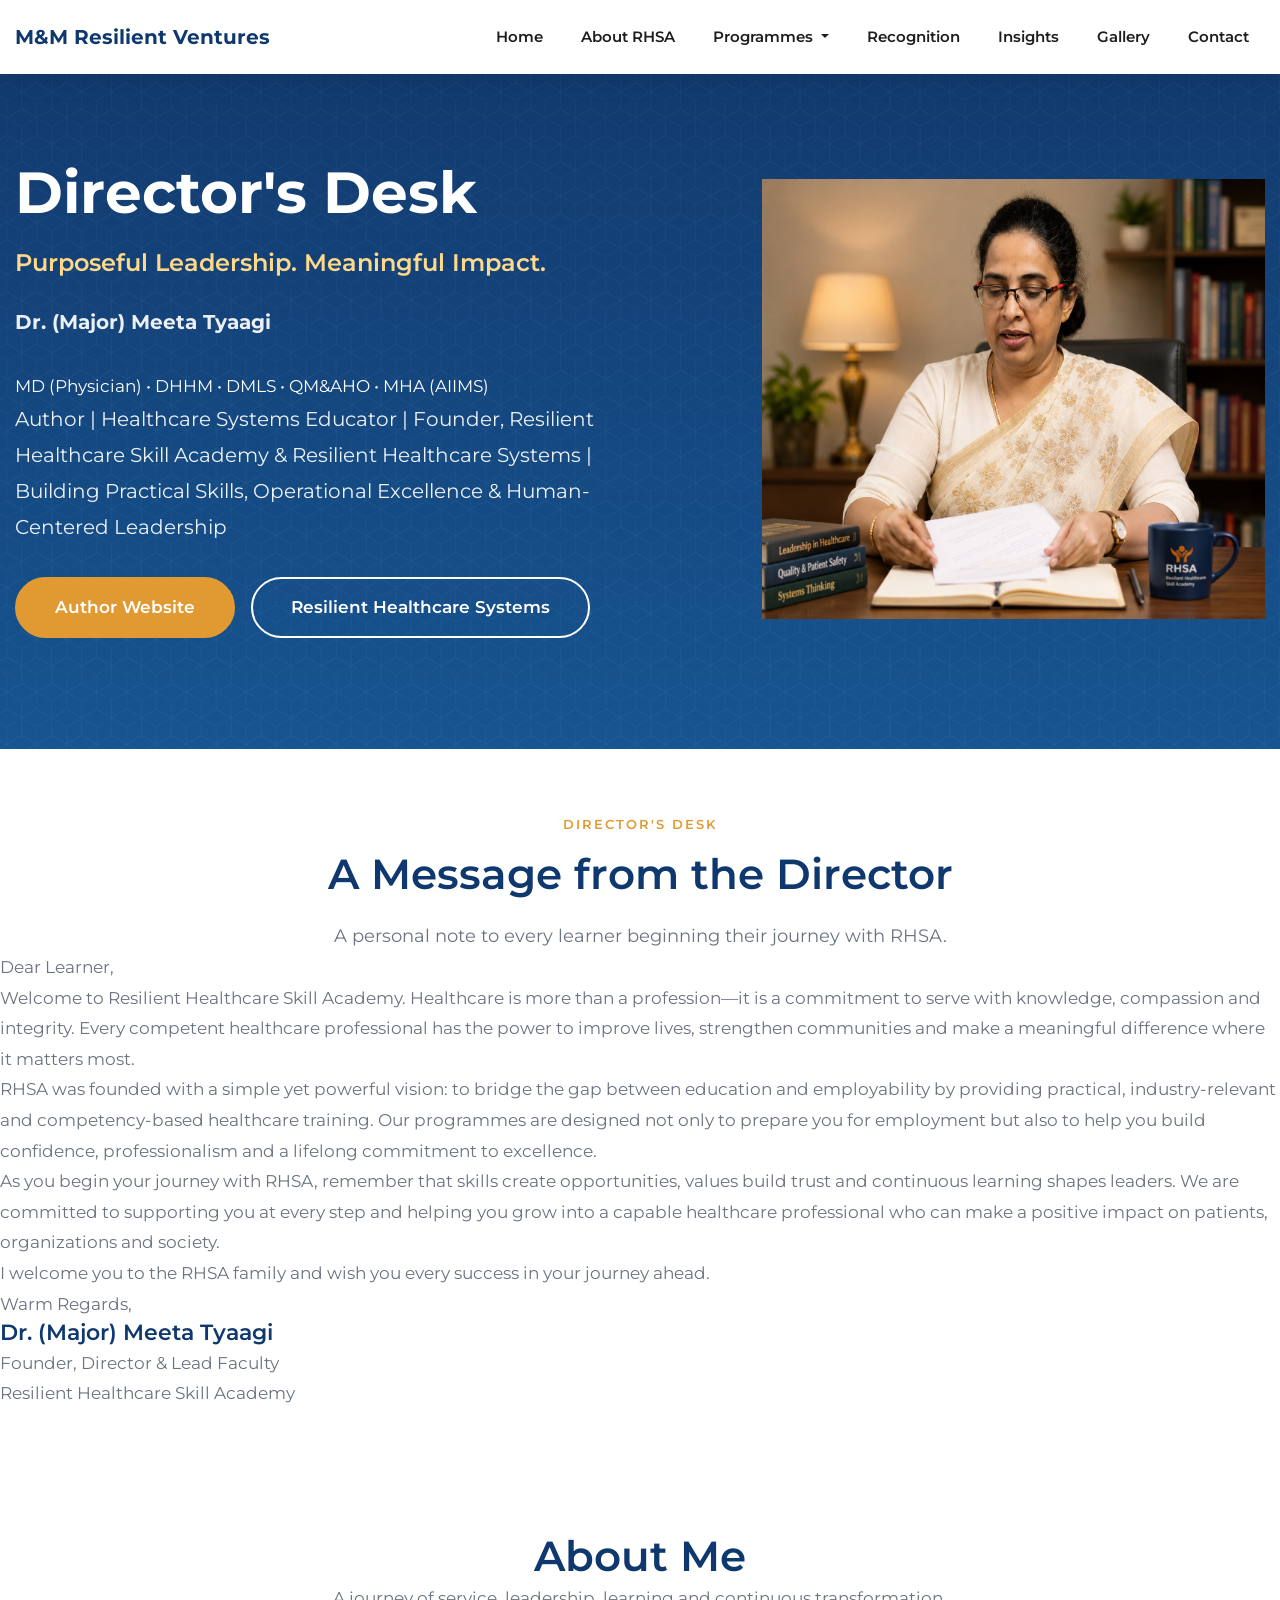
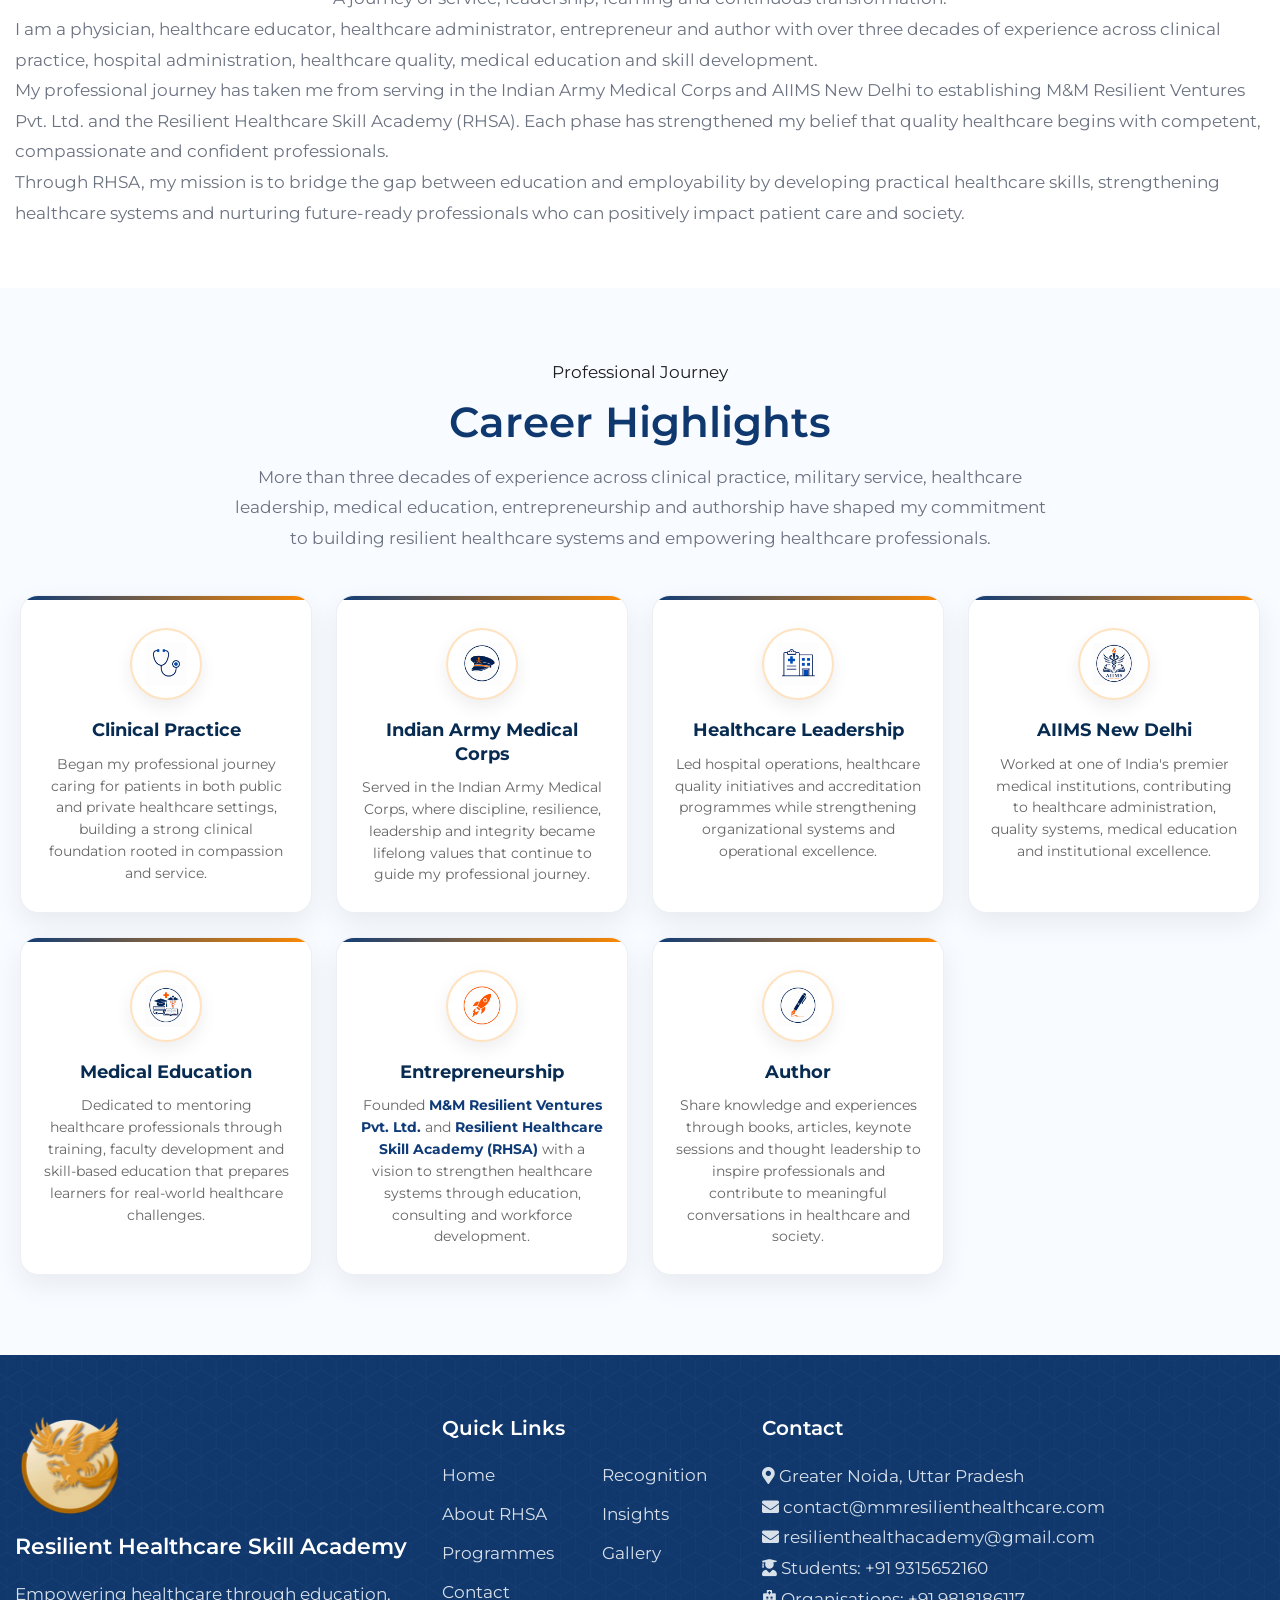
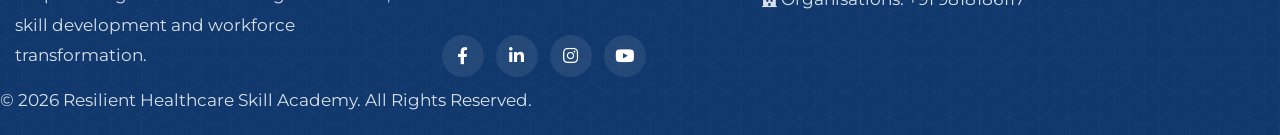
==== commit 8924dd76: "Update Director's Desk hero links to Author Website and Resilient Healthcare Systems" ====
--- a/director-desk.html
+++ b/director-desk.html
@@ -314,17 +314,21 @@
 
          <div class="hero-buttons">
 
-                <a href="programmes.html"
-                   class="btn btn-warning btn-lg">
-
-                    Explore Programmes
+                <a href="https://drmeetatyagi.com"
+                   class="btn btn-warning btn-lg"
+                   target="_blank"
+                   rel="noopener noreferrer">
+
+                    Author Website
 
                 </a>
 
-                <a href="contact-us.html"
-                   class="btn btn-outline-light btn-lg">
-
-                    Contact Us
+                <a href="https://mmresilienthealthcare.com"
+                   class="btn btn-outline-light btn-lg"
+                   target="_blank"
+                   rel="noopener noreferrer">
+
+                    Resilient Healthcare Systems
 
                 </a>
 
